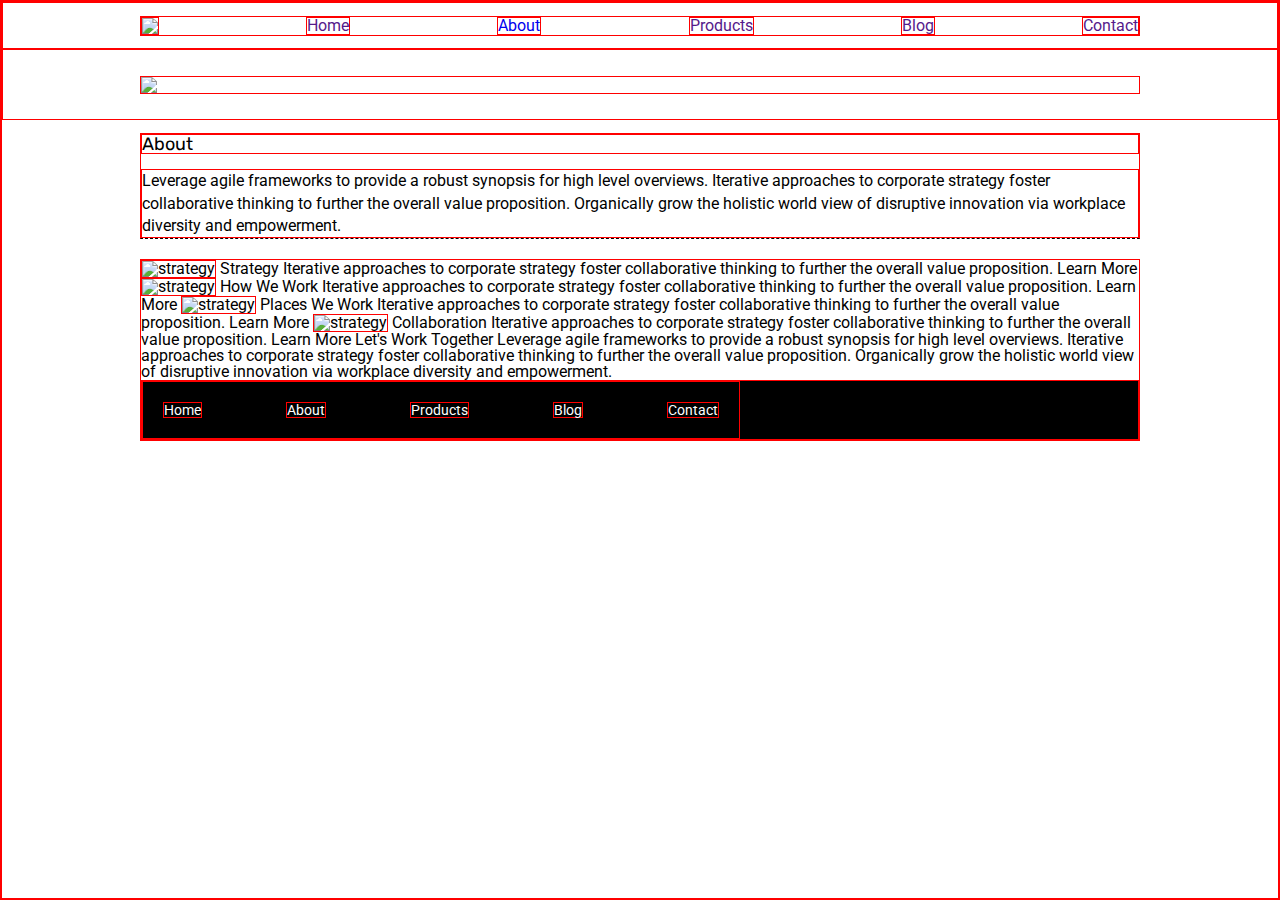
==== about.html @ c3ef033b "fixed about nav bar, banner and about sections" ====
<!doctype html>

<html lang="en">
<head>
  <meta charset="utf-8">

  <title>Sprint Challenge - About</title>

  <link href="https://fonts.googleapis.com/css?family=Roboto|Rubik" rel="stylesheet">
  <link rel="stylesheet" href="css/index.css">

</head>

<body>
  <header>
    <nav>
        
            <img src="img/lambda-black.png">
        
            <a href="">Home</a>
            <a href="about.html">About</a>
            <a href="">Products</a>
            <a href="">Blog</a>
            <a href="">Contact</a>
            
    </nav>
</header>
<section>
  <img src="img/jumbo-about.png">
</section>

  <section class="about">
    <h2>About</h2>
    <p>Leverage agile frameworks to provide a robust synopsis for high level overviews. Iterative approaches to corporate strategy foster collaborative thinking to further the overall value proposition. Organically grow the holistic world view of disruptive innovation via workplace diversity and empowerment.</p>

  </section>
    <div class="container about-page">

    <img src="img/about-plan.png" alt="strategy">
    
    Strategy
    
    Iterative approaches to corporate strategy foster collaborative thinking to further the overall value proposition.

    Learn More



    <img src="img/about-working.png" alt="strategy">
    
    How We Work
    
    Iterative approaches to corporate strategy foster collaborative thinking to further the overall value proposition.

    Learn More



    <img src="img/about-office.png" alt="strategy">
    
    Places We Work

    Iterative approaches to corporate strategy foster collaborative thinking to further the overall value proposition.

    Learn More

    <img src="img/about-meeting.png" alt="strategy">
    
    Collaboration
    
    Iterative approaches to corporate strategy foster collaborative thinking to further the overall value proposition.

    Learn More

    Let's Work Together

    Leverage agile frameworks to provide a robust synopsis for high level overviews. Iterative approaches to corporate strategy foster collaborative thinking to further the overall value proposition. Organically grow the holistic world view of disruptive innovation via workplace diversity and empowerment.
        
      <footer>
        <nav>
          <a href="index.html">Home</a>
          <a href="#">About</a>
          <a href="#">Products</a>
          <a href="#">Blog</a>
          <a href="#">Contact</a>
        </nav>
      </footer>
    </div><!-- container -->        
</body>
</html>
---- css/index.css ----
/* http://meyerweb.com/eric/tools/css/reset/ 
   v2.0 | 20110126
   License: none (public domain)
*/

html, body, div, span, applet, object, iframe,
h1, h2, h3, h4, h5, h6, p, blockquote, pre,
a, abbr, acronym, address, big, cite, code,
del, dfn, em, img, ins, kbd, q, s, samp,
small, strike, strong, sub, sup, tt, var,
b, u, i, center,
dl, dt, dd, ol, ul, li,
fieldset, form, label, legend,
table, caption, tbody, tfoot, thead, tr, th, td,
article, aside, canvas, details, embed, 
figure, figcaption, footer, header, hgroup, 
menu, nav, output, ruby, section, summary,
time, mark, audio, video {
	margin: 0;
	padding: 0;
	font-size: 100%;
	font: inherit;
	vertical-align: baseline;
}
/* HTML5 display-role reset for older browsers */
article, aside, details, figcaption, figure, 
footer, header, hgroup, menu, nav, section {
	display: block;
}
body {
	line-height: 1;
}
ol, ul {
	list-style: none;
}
blockquote, q {
	quotes: none;
}
blockquote:before, blockquote:after,
q:before, q:after {
	content: '';
	content: none;
}
table {
	border-collapse: collapse;
	border-spacing: 0;
}

* {
    box-sizing: border-box;
    border: 1px red solid; 
    /* comment out when completed */
}


html, body {
    height: 100%;
    font-family: 'Roboto', sans-serif;
}

h1, h2, h3, h4, h5 {
    font-size: 18px;
    margin-bottom: 15px;
    font-family: 'Rubik', sans-serif;
}

p {
    line-height: 1.4;
}

header nav{
    width:1000px;
    display: flex;
    justify-content: space-between;
    align-items:flex-end;
    margin: 1% auto;
}

.logo{
    width:20%;
}

a:link{
    text-decoration: none;
}

section img{
    display: flex;
    justify-content: center;
    margin: 2% auto;
    width:1000px;
}


.container {
    width: 1000px;
    margin: 1% auto;
}

.top-content {
    display: flex;
    flex-wrap: wrap;
    justify-content: space-evenly;
    margin-bottom: 20px;
    border-bottom: 1px dashed black;
}

.top-content .text-container {
    width: 48%;
    padding: 0 1%;
    padding-bottom: 20px;  
}

.middle-content {
    margin-bottom: 20px;
    border-bottom: 1px dashed black;
}

.middle-content h2 {
    padding: 0 2%;
    margin-bottom: 0;
}

.middle-content .boxes {
    display: flex;
    flex-wrap: wrap;
    justify-content: space-evenly;
}

.middle-content .boxes .box1{
    width: 12.5%;
    height: 100px;
    background: teal;
    margin: 20px 2.5%;
    color: white;
    display: flex;
    align-items: center;
    justify-content: center;
}
.middle-content .boxes .box2{
    width: 12.5%;
    height: 100px;
    background: gold;
    margin: 20px 2.5%;
    color: white;
    display: flex;
    align-items: center;
    justify-content: center;
}
.middle-content .boxes .box3{
    width: 12.5%;
    height: 100px;
    background: cadetblue;
    margin: 20px 2.5%;
    color: white;
    display: flex;
    align-items: center;
    justify-content: center;
}
.middle-content .boxes .box4{
    width: 12.5%;
    height: 100px;
    background: coral;
    margin: 20px 2.5%;
    color: white;
    display: flex;
    align-items: center;
    justify-content: center;
}
.middle-content .boxes .box5{
    width: 12.5%;
    height: 100px;
    background: crimson;
    margin: 20px 2.5%;
    color: white;
    display: flex;
    align-items: center;
    justify-content: center;
}
.middle-content .boxes .box6{
    width: 12.5%;
    height: 100px;
    background: forestgreen;
    margin: 20px 2.5%;
    color: white;
    display: flex;
    align-items: center;
    justify-content: center;
}
.middle-content .boxes .box7{
    width: 12.5%;
    height: 100px;
    background: darkorchid;
    margin: 20px 2.5%;
    color: white;
    display: flex;
    align-items: center;
    justify-content: center;
}
.middle-content .boxes .box8{
    width: 12.5%;
    height: 100px;
    background: hotpink;
    margin: 20px 2.5%;
    color: white;
    display: flex;
    align-items: center;
    justify-content: center;
}
.middle-content .boxes .box9{
    width: 12.5%;
    height: 100px;
    background: indigo;
    margin: 20px 2.5%;
    color: white;
    display: flex;
    align-items: center;
    justify-content: center;
}
.middle-content .boxes .box10{
    width: 12.5%;
    height: 100px;
    background: dodgerblue;
    margin: 20px 2.5%;
    color: white;
    display: flex;
    align-items: center;
    justify-content: center;
}

.bottom-content {
    display: flex;
    margin: 0 2% 20px;
    justify-content: space-around;
}

.bottom-content .text-container {
    padding-right: 4%;
}

.bottom-content .text-container:last-child {
    padding-right: 0;
}

footer {
    width: 100%;
    background: black;
}

footer nav {
    width: 60%;
    display: flex;
    justify-content: space-between;
    align-items: center;
    padding: 20px 2%;
    font-size: 14px;
}

footer nav a {
    color: white;
    text-decoration: none;
}

/* about html */

.about{
    width: 1000px;
    margin: 1% auto;
    justify-content: space-evenly;
    margin-bottom: 20px;
    border-bottom: 1px dashed black;
}
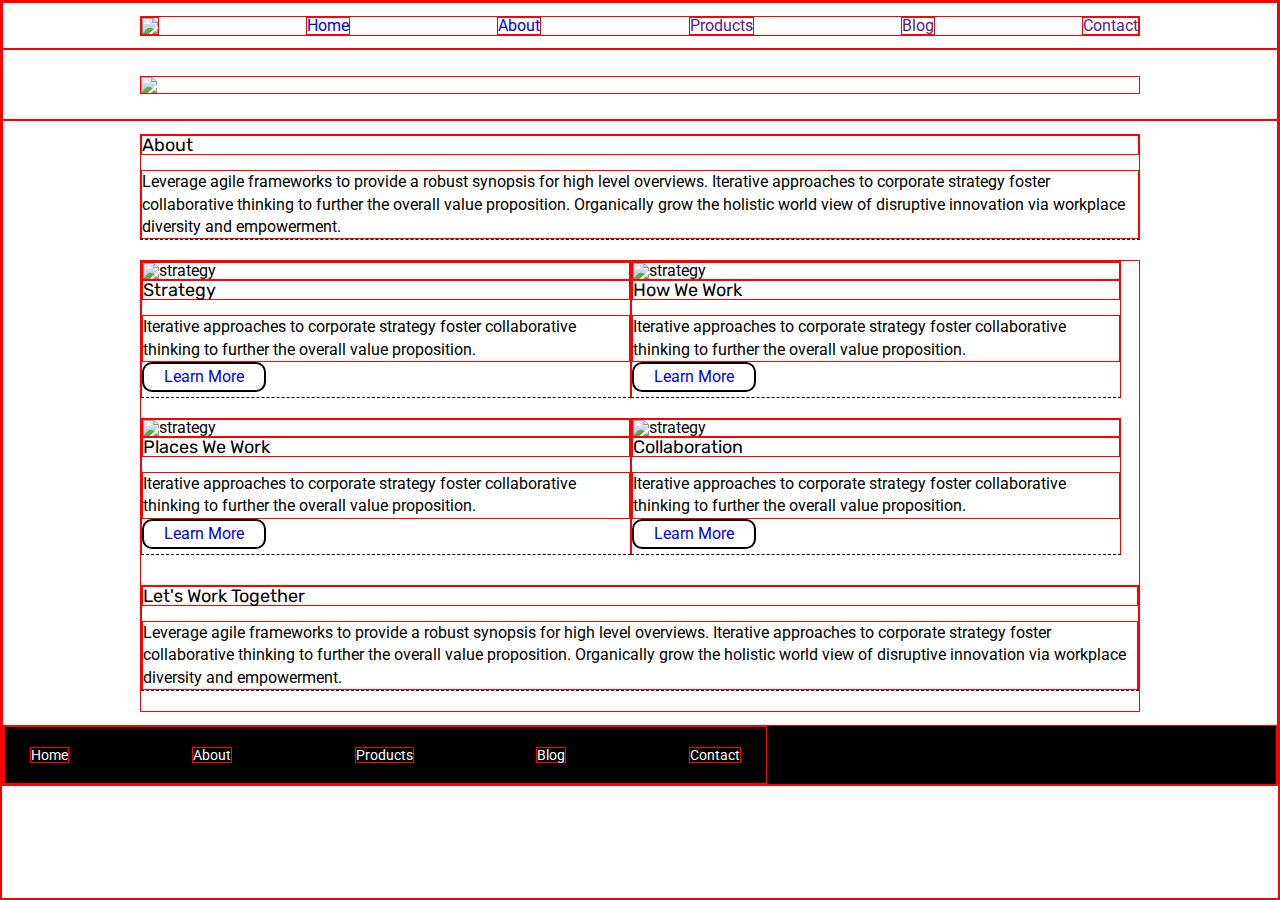
==== commit a8da2752: "fixed main content images, p and links" ====
--- a/about.html
+++ b/about.html
@@ -17,7 +17,7 @@
         
             <img src="img/lambda-black.png">
         
-            <a href="">Home</a>
+            <a href="index.html">Home</a>
             <a href="about.html">About</a>
             <a href="">Products</a>
             <a href="">Blog</a>
@@ -29,62 +29,58 @@
   <img src="img/jumbo-about.png">
 </section>
 
-  <section class="about">
-    <h2>About</h2>
-    <p>Leverage agile frameworks to provide a robust synopsis for high level overviews. Iterative approaches to corporate strategy foster collaborative thinking to further the overall value proposition. Organically grow the holistic world view of disruptive innovation via workplace diversity and empowerment.</p>
+  <section class="container-about-page">
+    <section class="about">
+      <h2>About</h2>
+      <p>Leverage agile frameworks to provide a robust synopsis for high level overviews. Iterative approaches to corporate strategy foster collaborative thinking to further the overall value proposition. Organically grow the holistic world view of disruptive innovation via workplace diversity and empowerment.</p>
+    </section>
 
-  </section>
-    <div class="container about-page">
 
-    <img src="img/about-plan.png" alt="strategy">
+  <section class="main-content">
+    <div class="strategy">
+      <img src="img/about-plan.png" alt="strategy">
+      <h2>Strategy</h2>
+      <p>Iterative approaches to corporate strategy foster collaborative thinking to further the overall value proposition.</p>
+      <a class="learn-more" href="#">Learn More</a>
+    </div>
     
-    Strategy
-    
-    Iterative approaches to corporate strategy foster collaborative thinking to further the overall value proposition.
+    <div class="working">
+      <img src="img/about-working.png" alt="strategy">
+      <h2>How We Work</h2>
+      <p>Iterative approaches to corporate strategy foster collaborative thinking to further the overall value proposition.</p>
+      <a class="learn-more" href="#">Learn More</a>
+    </div>
 
-    Learn More
+    <div class="office">
+      <img src="img/about-office.png" alt="strategy">
+      <h2>Places We Work</h2>
+      <p>Iterative approaches to corporate strategy foster collaborative thinking to further the overall value proposition.</p>
+      <a class="learn-more" href="#">Learn More</a>
+    </div>
+
+    <div class="meeting">
+      <img src="img/about-meeting.png" alt="strategy">
+      <h2>Collaboration</h2>
+      <p> Iterative approaches to corporate strategy foster collaborative thinking to further the overall value proposition.</p>
+      <a class="learn-more" href="#">Learn More</a>
+    </div>
 
 
 
-    <img src="img/about-working.png" alt="strategy">
-    
-    How We Work
-    
-    Iterative approaches to corporate strategy foster collaborative thinking to further the overall value proposition.
-
-    Learn More
-
-
-
-    <img src="img/about-office.png" alt="strategy">
-    
-    Places We Work
-
-    Iterative approaches to corporate strategy foster collaborative thinking to further the overall value proposition.
-
-    Learn More
-
-    <img src="img/about-meeting.png" alt="strategy">
-    
-    Collaboration
-    
-    Iterative approaches to corporate strategy foster collaborative thinking to further the overall value proposition.
-
-    Learn More
-
-    Let's Work Together
-
-    Leverage agile frameworks to provide a robust synopsis for high level overviews. Iterative approaches to corporate strategy foster collaborative thinking to further the overall value proposition. Organically grow the holistic world view of disruptive innovation via workplace diversity and empowerment.
-        
-      <footer>
-        <nav>
-          <a href="index.html">Home</a>
-          <a href="#">About</a>
-          <a href="#">Products</a>
-          <a href="#">Blog</a>
-          <a href="#">Contact</a>
-        </nav>
-      </footer>
+      <section class="about">
+        <h2>Let's Work Together</h2>
+        <p>Leverage agile frameworks to provide a robust synopsis for high level overviews. Iterative approaches to corporate strategy foster collaborative thinking to further the overall value proposition. Organically grow the holistic world view of disruptive innovation via workplace diversity and empowerment.</p>
+      </section>
+    </section>
+  <footer>
+    <nav>
+      <a href="index.html">Home</a>
+      <a href="about.html">About</a>
+      <a href="#">Products</a>
+      <a href="#">Blog</a>
+      <a href="#">Contact</a>
+    </nav>
+  </footer>
     </div><!-- container -->        
 </body>
 </html>--- a/css/index.css
+++ b/css/index.css
@@ -269,4 +269,34 @@
     justify-content: space-evenly;
     margin-bottom: 20px;
     border-bottom: 1px dashed black;
-}+}
+
+.main-content{
+    width: 1000px;
+    margin: 1% auto;
+    display: flex;
+    flex-wrap: wrap;
+}
+
+.main-content div{
+    width: 490px;
+    height:auto;
+    margin-bottom: 20px;
+    border-bottom: 1px dashed black;
+}
+
+.main-content img{
+    width: auto;
+    height: auto;
+    margin: 0;
+}
+
+.main-content a{
+    margin: 0;
+    border: 2px black solid;
+    padding:5px 20px;
+    border-radius: 10px;
+    display: inline-block;
+    text-decoration: none;
+    margin-bottom: 5px;
+}
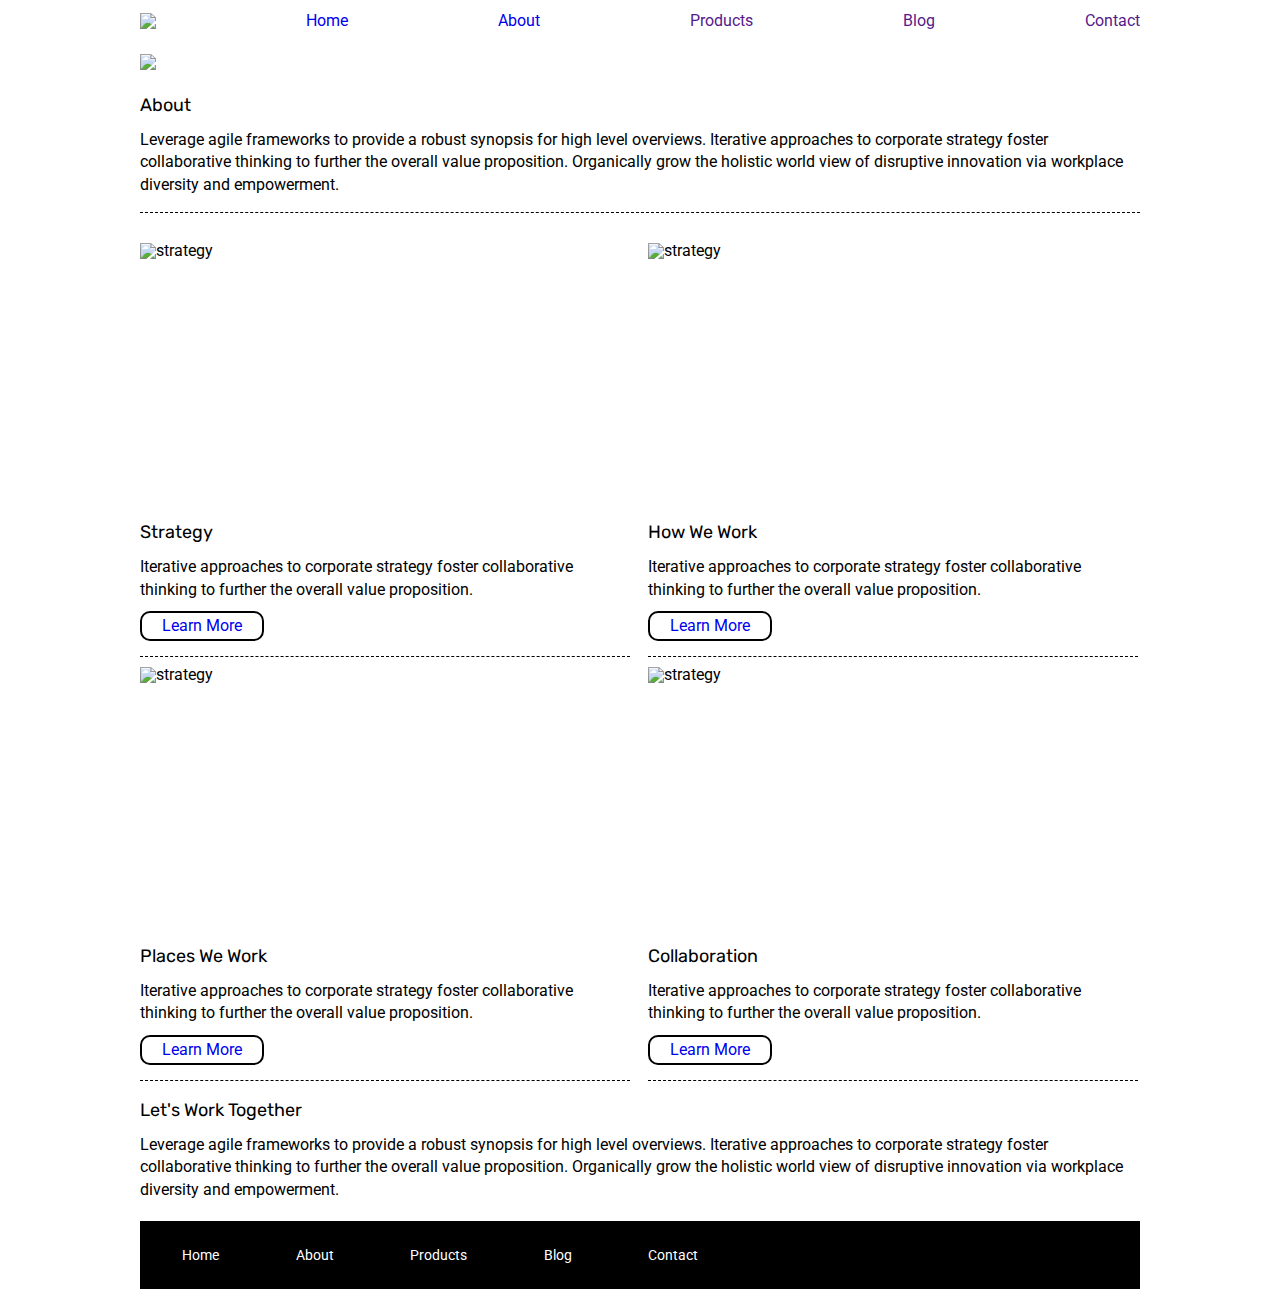
==== commit 3ac96e23: "fixed spacing between button" ====
--- a/about.html
+++ b/about.html
@@ -28,12 +28,11 @@
 <section>
   <img src="img/jumbo-about.png">
 </section>
-
-  <section class="container-about-page">
-    <section class="about">
-      <h2>About</h2>
-      <p>Leverage agile frameworks to provide a robust synopsis for high level overviews. Iterative approaches to corporate strategy foster collaborative thinking to further the overall value proposition. Organically grow the holistic world view of disruptive innovation via workplace diversity and empowerment.</p>
-    </section>
+  <section class="about">
+    <h2>About</h2>
+    <p>Leverage agile frameworks to provide a robust synopsis for high level overviews. Iterative approaches to corporate strategy foster collaborative thinking to further the overall value proposition. Organically grow the holistic world view of disruptive innovation via workplace diversity and empowerment.</p>
+    <br>
+  </section>
 
 
   <section class="main-content">
@@ -41,46 +40,57 @@
       <img src="img/about-plan.png" alt="strategy">
       <h2>Strategy</h2>
       <p>Iterative approaches to corporate strategy foster collaborative thinking to further the overall value proposition.</p>
-      <a class="learn-more" href="#">Learn More</a>
+      <div class="button">
+        <a class="learn-more" href="#">Learn More</a>
+      </div>
     </div>
     
     <div class="working">
       <img src="img/about-working.png" alt="strategy">
       <h2>How We Work</h2>
       <p>Iterative approaches to corporate strategy foster collaborative thinking to further the overall value proposition.</p>
-      <a class="learn-more" href="#">Learn More</a>
+      <div class="button">
+        <a class="learn-more" href="#">Learn More</a>
+      </div>
     </div>
 
     <div class="office">
       <img src="img/about-office.png" alt="strategy">
       <h2>Places We Work</h2>
       <p>Iterative approaches to corporate strategy foster collaborative thinking to further the overall value proposition.</p>
-      <a class="learn-more" href="#">Learn More</a>
+      <div class="button">
+        <a class="learn-more" href="#">Learn More</a>
+      </div>
     </div>
 
     <div class="meeting">
       <img src="img/about-meeting.png" alt="strategy">
       <h2>Collaboration</h2>
       <p> Iterative approaches to corporate strategy foster collaborative thinking to further the overall value proposition.</p>
-      <a class="learn-more" href="#">Learn More</a>
+      <div class="button">
+        <a class="learn-more" href="#">Learn More</a>
+      </div>
     </div>
 
 
 
-      <section class="about">
+      <section class="lets">
         <h2>Let's Work Together</h2>
         <p>Leverage agile frameworks to provide a robust synopsis for high level overviews. Iterative approaches to corporate strategy foster collaborative thinking to further the overall value proposition. Organically grow the holistic world view of disruptive innovation via workplace diversity and empowerment.</p>
       </section>
+      <footer>
+        <nav>
+          <a href="index.html">Home</a>
+          <a href="about.html">About</a>
+          <a href="#">Products</a>
+          <a href="#">Blog</a>
+          <a href="#">Contact</a>
+        </nav>
+      </footer>
     </section>
-  <footer>
-    <nav>
-      <a href="index.html">Home</a>
-      <a href="about.html">About</a>
-      <a href="#">Products</a>
-      <a href="#">Blog</a>
-      <a href="#">Contact</a>
-    </nav>
-  </footer>
+
+
+  
     </div><!-- container -->        
 </body>
 </html>--- a/css/index.css
+++ b/css/index.css
@@ -48,7 +48,7 @@
 
 * {
     box-sizing: border-box;
-    border: 1px red solid; 
+    /* border: 1px red solid;  */
     /* comment out when completed */
 }
 
@@ -67,6 +67,7 @@
 p {
     line-height: 1.4;
 }
+ /* index html */
 
 header nav{
     width:1000px;
@@ -264,9 +265,9 @@
 /* about html */
 
 .about{
-    width: 1000px;
-    margin: 1% auto;
-    justify-content: space-evenly;
+    width:1000px;
+    margin:1% auto;
+    margin-top: 1px;
     margin-bottom: 20px;
     border-bottom: 1px dashed black;
 }
@@ -281,14 +282,29 @@
 .main-content div{
     width: 490px;
     height:auto;
-    margin-bottom: 20px;
-    border-bottom: 1px dashed black;
+    margin-top: 10px;
 }
 
 .main-content img{
     width: auto;
-    height: auto;
+    height: 30vh;
     margin: 0;
+}
+.main-content .strategy{
+    border-bottom: 1px dashed black;
+}
+.main-content .working{
+    border-bottom: 1px dashed black;
+    margin-left:18px;
+}
+
+.main-content .office{
+    border-bottom: 1px dashed black;
+}
+
+.main-content .meeting{
+    border-bottom: 1px dashed black;
+    margin-left:18px;
 }
 
 .main-content a{
@@ -298,5 +314,19 @@
     border-radius: 10px;
     display: inline-block;
     text-decoration: none;
-    margin-bottom: 5px;
-}
+}
+
+.button{
+    margin: 15px auto;
+}
+
+.main-content p, h2{
+    margin-top: 10px;
+}
+
+.lets{
+    width:1000px;
+    margin:1% auto;
+    margin-top: 10px;
+    margin-bottom: 20px;
+}